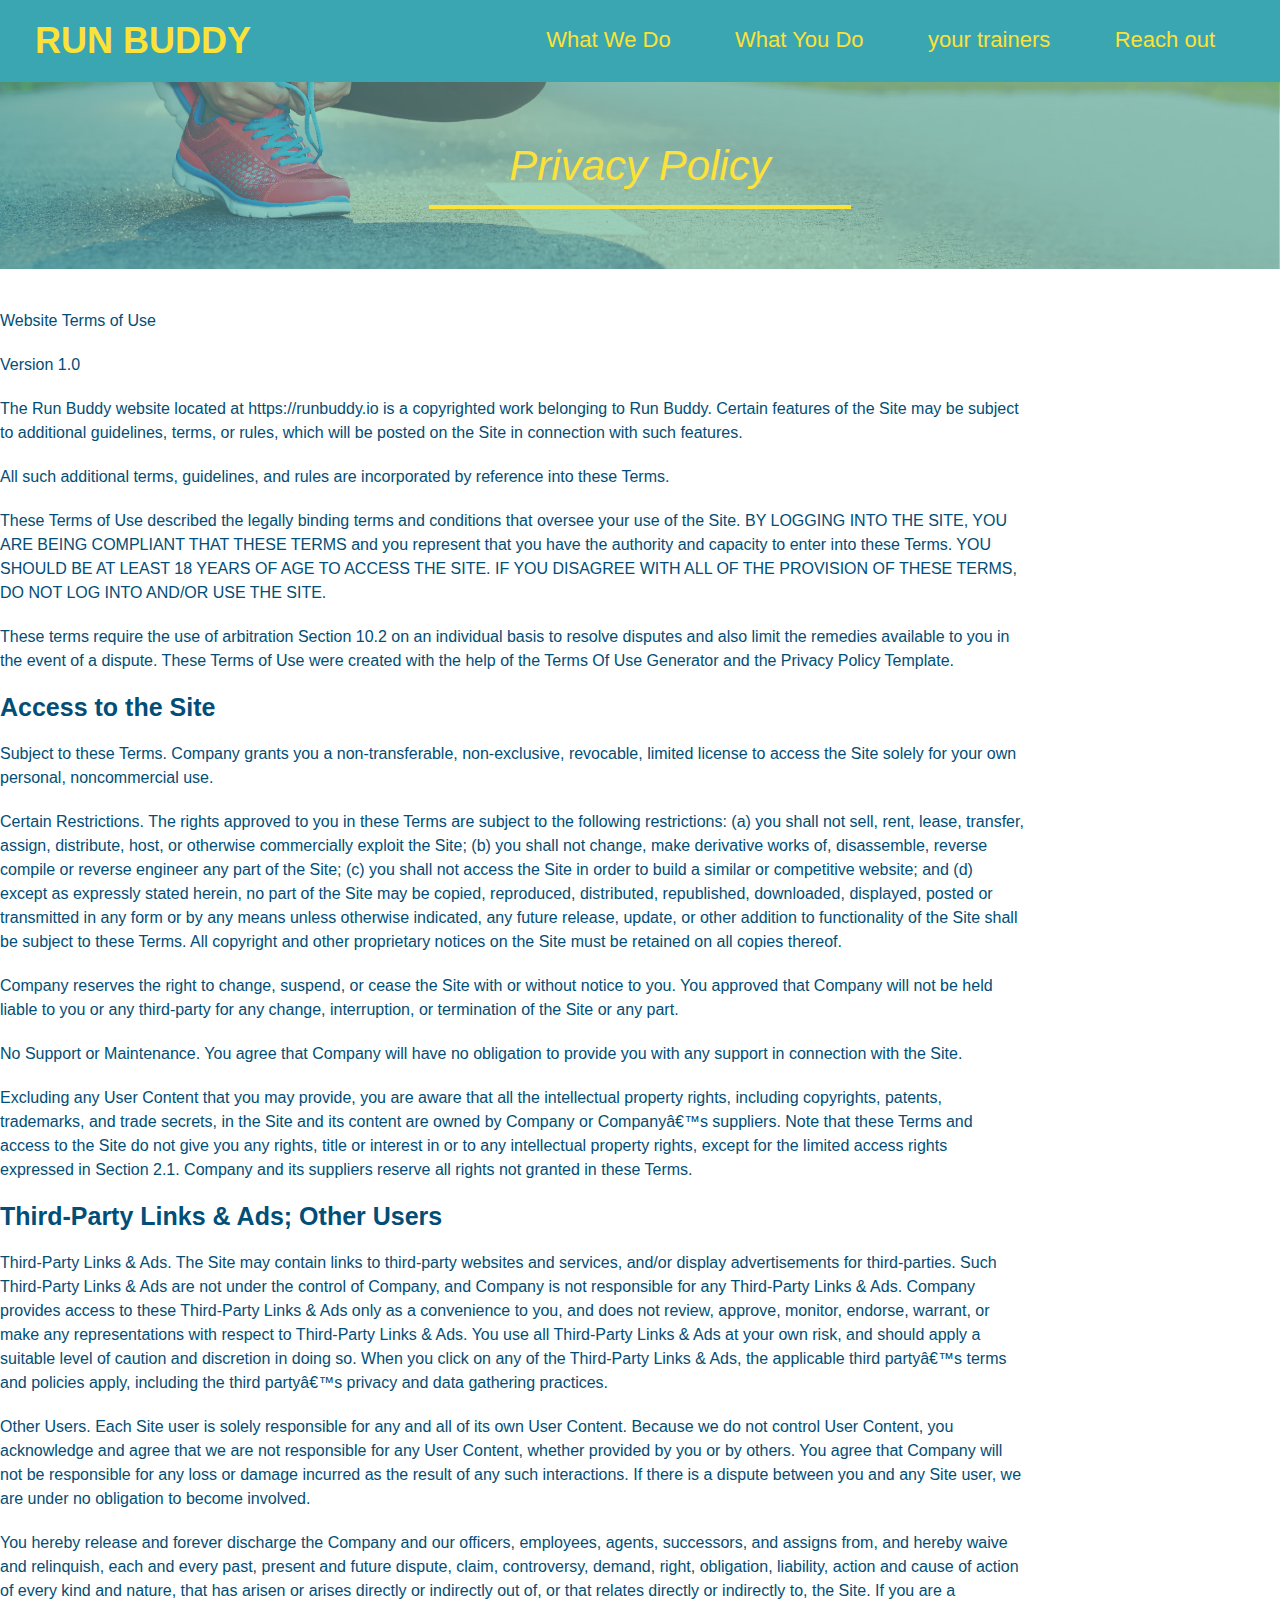
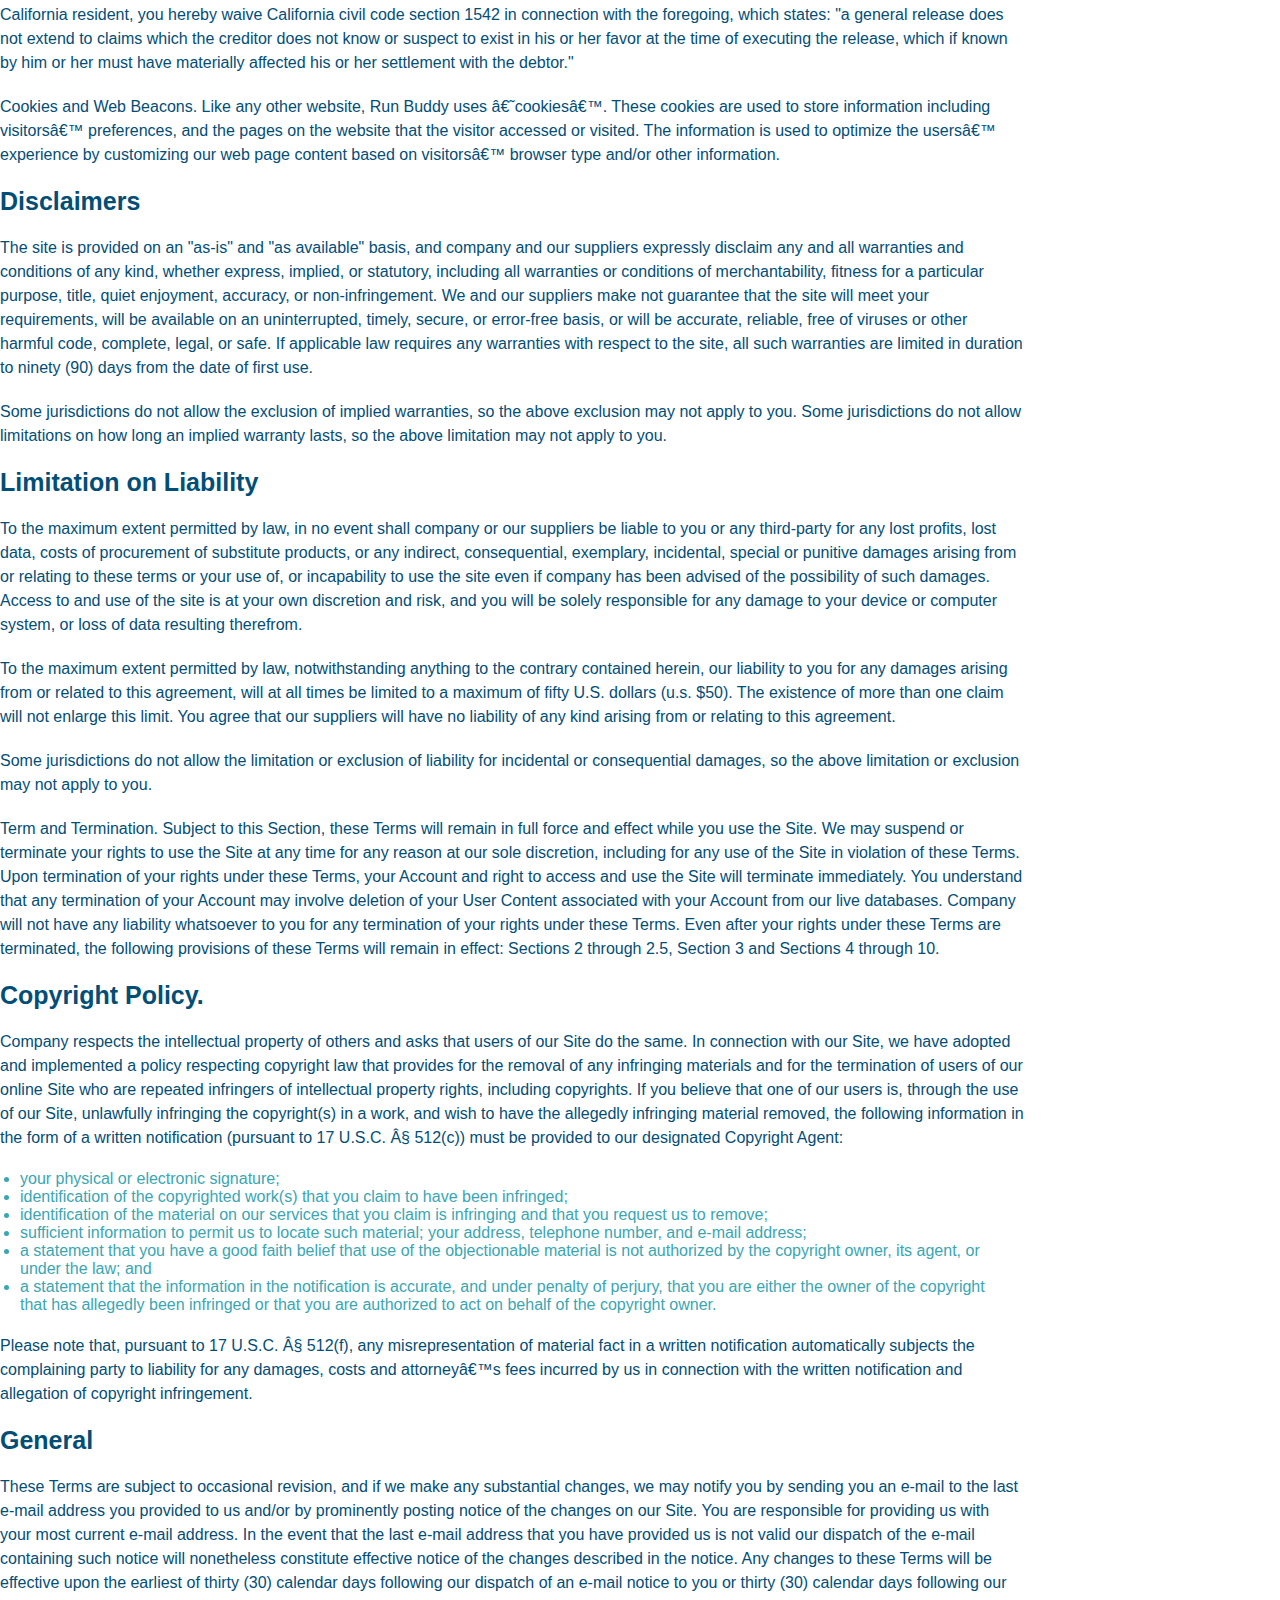
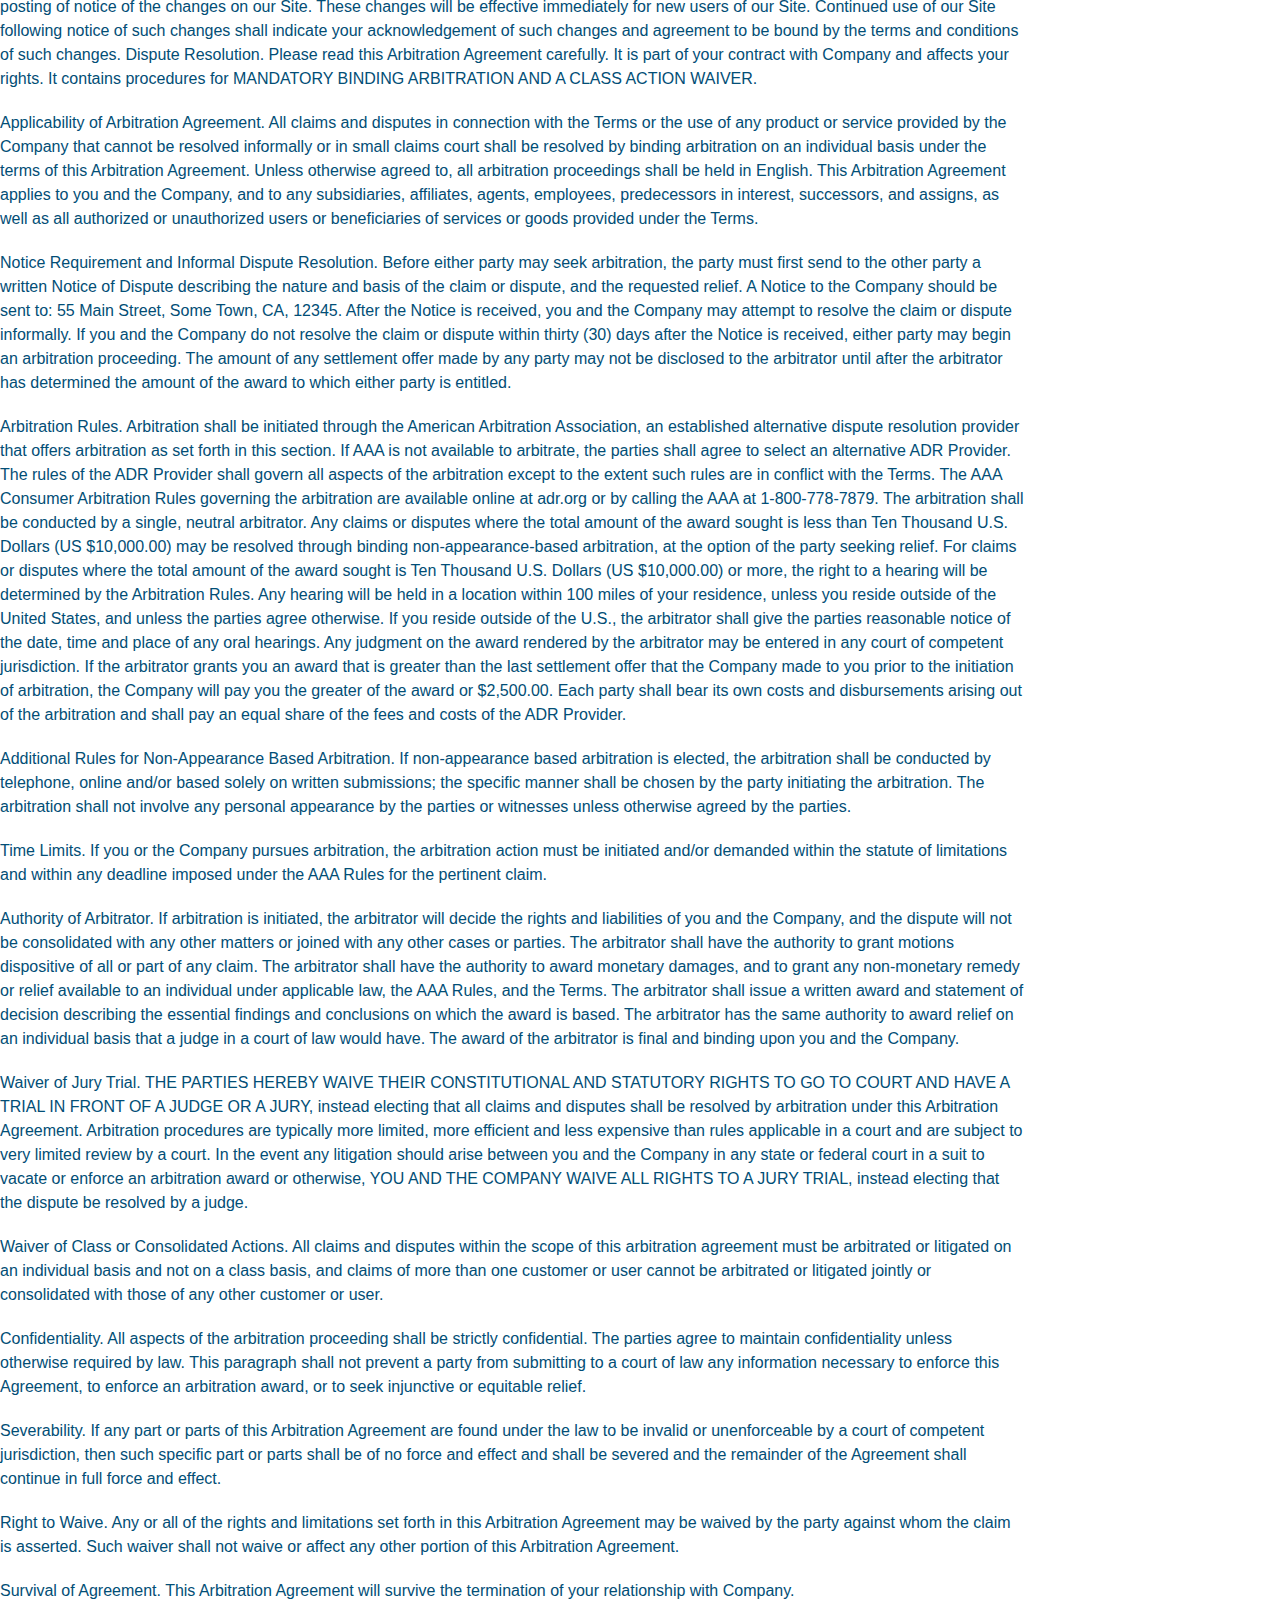
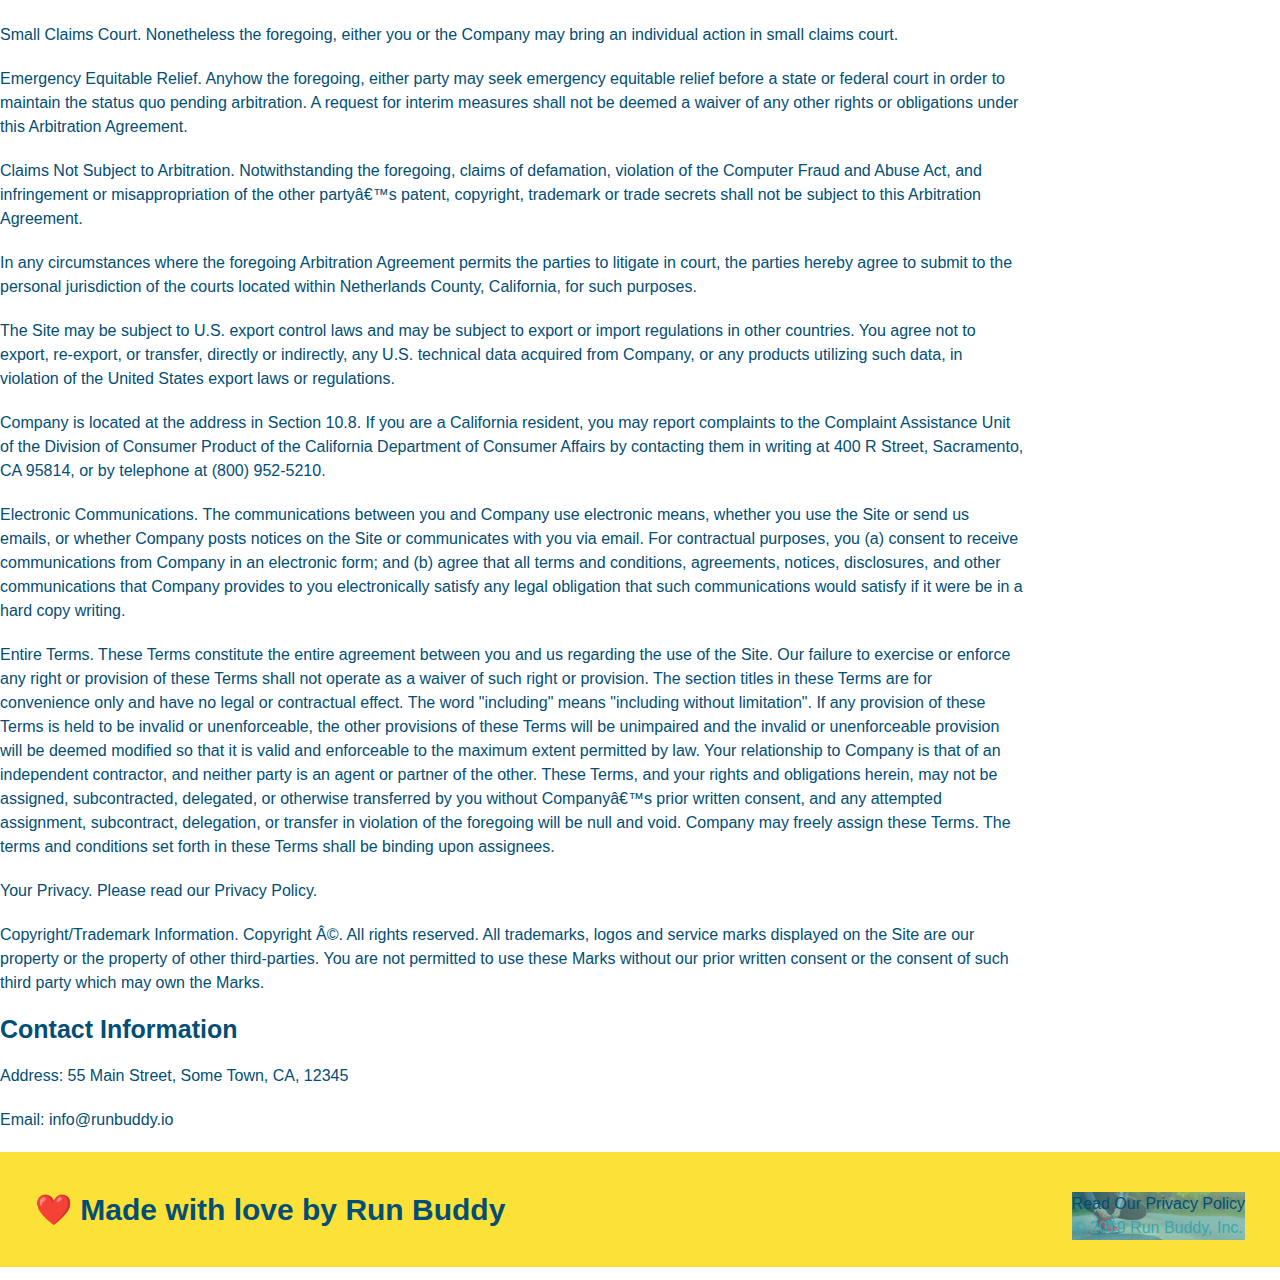
==== privacy-policy.html @ 9c9a9443 "privacy policy" ====
<!DOCTYPE html>
<html lang="en">
<head>
    <meta charset="UTF-8">
    <meta http-equiv="X-UA-Compatible" content="IE=edge">
    <meta name="viewport" content="width=device-width, initial-scale=1.0">
    <title>Privacy Policy - Run Buddy</title>
    <link rel="stylesheet" href="./assets/css/style.css" />

    <link rel="stylesheet" href="./assets/css/secondary-stylesheet.css" />
    <header>
        
        <h1 a href="/">RUN BUDDY</a></h1>
           
        <nav>
            <!-- unordred list element -->
            <ul>
                <!--List item element-->
                <li>
                <!-- anchor element-->
                <a href="./index.html#what-we-do">What We Do</a>
                 </li>
                 <li>
                     <a href="./index.html#what-you-do">What You Do</a>
                 </li>
                 <li>
                     <a href="./index.html#your-trainers">your trainers</a>
                 </li>
                 <li>
                     <a href="../index.html#Reach-out">Reach out</a>
                 </li>
    
            </ul>
        </nav>
    </header>
    
</head>
<body>
    <section class="hero">
    
        <h2 class="page-title">
            Privacy Policy
        </h2>
    
    
    </section>
    
    <article class="secondary-content"><p>
        Website Terms of Use
      </p>
  
      <p>
        Version 1.0
      </p>
  
      <p>
        The Run Buddy website located at https://runbuddy.io is a copyrighted work belonging to Run Buddy. Certain
        features of the Site may be subject to additional guidelines, terms, or rules, which will be posted on the Site
        in connection with such features.
      </p>
  
      <p>
        All such additional terms, guidelines, and rules are incorporated by reference into these Terms.
      </p>
  
      <p>
        These Terms of Use described the legally binding terms and conditions that oversee your use of the Site. BY
        LOGGING INTO THE SITE, YOU ARE BEING COMPLIANT THAT THESE TERMS and you represent that you have the authority
        and capacity to enter into these Terms. YOU SHOULD BE AT LEAST 18 YEARS OF AGE TO ACCESS THE SITE. IF YOU
        DISAGREE WITH ALL OF THE PROVISION OF THESE TERMS, DO NOT LOG INTO AND/OR USE THE SITE.
      </p>
  
      <p>
        These terms require the use of arbitration Section 10.2 on an individual basis to resolve disputes and also
        limit the remedies available to you in the event of a dispute. These Terms of Use were created with the help of
        the Terms Of Use Generator and the Privacy Policy Template.
      </p>
  
      <h3>
        Access to the Site
      </h3>
  
      <p>
        Subject to these Terms. Company grants you a non-transferable, non-exclusive, revocable, limited license to
        access the Site solely for your own personal, noncommercial use.
      </p>
  
      <p>
        Certain Restrictions. The rights approved to you in these Terms are subject to the following restrictions: (a)
        you shall not sell, rent, lease, transfer, assign, distribute, host, or otherwise commercially exploit the Site;
        (b) you shall not change, make derivative works of, disassemble, reverse compile or reverse engineer any part of
        the Site; (c) you shall not access the Site in order to build a similar or competitive website; and (d) except
        as expressly stated herein, no part of the Site may be copied, reproduced, distributed, republished, downloaded,
        displayed, posted or transmitted in any form or by any means unless otherwise indicated, any future release,
        update, or other addition to functionality of the Site shall be subject to these Terms. All copyright and other
        proprietary notices on the Site must be retained on all copies thereof.
      </p>
  
      <p>
        Company reserves the right to change, suspend, or cease the Site with or without notice to you. You approved
        that Company will not be held liable to you or any third-party for any change, interruption, or termination of
        the Site or any part.
      </p>
  
      <p>
        No Support or Maintenance. You agree that Company will have no obligation to provide you with any support in
        connection with the Site.
      </p>
  
      <p>
        Excluding any User Content that you may provide, you are aware that all the intellectual property rights,
        including copyrights, patents, trademarks, and trade secrets, in the Site and its content are owned by Company
        or Companyâ€™s suppliers. Note that these Terms and access to the Site do not give you any rights, title or
        interest in or to any intellectual property rights, except for the limited access rights expressed in Section
        2.1. Company and its suppliers reserve all rights not granted in these Terms.
      </p>
  
      <h3>
        Third-Party Links & Ads; Other Users
      </h3>
  
      <p>
        Third-Party Links & Ads. The Site may contain links to third-party websites and services, and/or display
        advertisements for third-parties. Such Third-Party Links & Ads are not under the control of Company, and Company
        is not responsible for any Third-Party Links & Ads. Company provides access to these Third-Party Links & Ads
        only as a convenience to you, and does not review, approve, monitor, endorse, warrant, or make any
        representations with respect to Third-Party Links & Ads. You use all Third-Party Links & Ads at your own risk,
        and should apply a suitable level of caution and discretion in doing so. When you click on any of the
        Third-Party Links & Ads, the applicable third partyâ€™s terms and policies apply, including the third partyâ€™s
        privacy and data gathering practices.
      </p>
  
      <p>
        Other Users. Each Site user is solely responsible for any and all of its own User Content. Because we do not
        control User Content, you acknowledge and agree that we are not responsible for any User Content, whether
        provided by you or by others. You agree that Company will not be responsible for any loss or damage incurred as
        the result of any such interactions. If there is a dispute between you and any Site user, we are under no
        obligation to become involved.
      </p>
  
      <p>
        You hereby release and forever discharge the Company and our officers, employees, agents, successors, and
        assigns from, and hereby waive and relinquish, each and every past, present and future dispute, claim,
        controversy, demand, right, obligation, liability, action and cause of action of every kind and nature, that has
        arisen or arises directly or indirectly out of, or that relates directly or indirectly to, the Site. If you are
        a California resident, you hereby waive California civil code section 1542 in connection with the foregoing,
        which states: "a general release does not extend to claims which the creditor does not know or suspect to exist
        in his or her favor at the time of executing the release, which if known by him or her must have materially
        affected his or her settlement with the debtor."
      </p>
  
      <p>
        Cookies and Web Beacons. Like any other website, Run Buddy uses â€˜cookiesâ€™. These cookies are used to store
        information including visitorsâ€™ preferences, and the pages on the website that the visitor accessed or visited.
        The information is used to optimize the usersâ€™ experience by customizing our web page content based on
        visitorsâ€™
        browser type and/or other information.
      </p>
  
      <h3>
        Disclaimers
      </h3>
  
      <p>
        The site is provided on an "as-is" and "as available" basis, and company and our suppliers expressly disclaim
        any and all warranties and conditions of any kind, whether express, implied, or statutory, including all
        warranties or conditions of merchantability, fitness for a particular purpose, title, quiet enjoyment, accuracy,
        or non-infringement. We and our suppliers make not guarantee that the site will meet your requirements, will be
        available on an uninterrupted, timely, secure, or error-free basis, or will be accurate, reliable, free of
        viruses or other harmful code, complete, legal, or safe. If applicable law requires any warranties with respect
        to the site, all such warranties are limited in duration to ninety (90) days from the date of first use.
      </p>
  
      <p>
        Some jurisdictions do not allow the exclusion of implied warranties, so the above exclusion may not apply to
        you. Some jurisdictions do not allow limitations on how long an implied warranty lasts, so the above limitation
        may not apply to you.
      </p>
  
      <h3>
        Limitation on Liability
      </h3>
  
      <p>
        To the maximum extent permitted by law, in no event shall company or our suppliers be liable to you or any
        third-party for any lost profits, lost data, costs of procurement of substitute products, or any indirect,
        consequential, exemplary, incidental, special or punitive damages arising from or relating to these terms or
        your use of, or incapability to use the site even if company has been advised of the possibility of such
        damages. Access to and use of the site is at your own discretion and risk, and you will be solely responsible
        for any damage to your device or computer system, or loss of data resulting therefrom.
      </p>
  
      <p>
        To the maximum extent permitted by law, notwithstanding anything to the contrary contained herein, our liability
        to you for any damages arising from or related to this agreement, will at all times be limited to a maximum of
        fifty U.S. dollars (u.s. $50). The existence of more than one claim will not enlarge this limit. You agree that
        our suppliers will have no liability of any kind arising from or relating to this agreement.
      </p>
  
      <p>
        Some jurisdictions do not allow the limitation or exclusion of liability for incidental or consequential
        damages, so the above limitation or exclusion may not apply to you.
      </p>
  
      <p>
        Term and Termination. Subject to this Section, these Terms will remain in full force and effect while you use
        the Site. We may suspend or terminate your rights to use the Site at any time for any reason at our sole
        discretion, including for any use of the Site in violation of these Terms. Upon termination of your rights under
        these Terms, your Account and right to access and use the Site will terminate immediately. You understand that
        any termination of your Account may involve deletion of your User Content associated with your Account from our
        live databases. Company will not have any liability whatsoever to you for any termination of your rights under
        these Terms. Even after your rights under these Terms are terminated, the following provisions of these Terms
        will remain in effect: Sections 2 through 2.5, Section 3 and Sections 4 through 10.
      </p>
  
      <h3>
        Copyright Policy.
      </h3>
  
      <p>
        Company respects the intellectual property of others and asks that users of our Site do the same. In connection
        with our Site, we have adopted and implemented a policy respecting copyright law that provides for the removal
        of any infringing materials and for the termination of users of our online Site who are repeated infringers of
        intellectual property rights, including copyrights. If you believe that one of our users is, through the use of
        our Site, unlawfully infringing the copyright(s) in a work, and wish to have the allegedly infringing material
        removed, the following information in the form of a written notification (pursuant to 17 U.S.C. Â§ 512(c)) must
        be provided to our designated Copyright Agent:
      </p>
  
      <ul>
        <li>
          your physical or electronic signature;
        </li>
        <li>
          identification of the copyrighted work(s) that you claim to have been infringed;
        </li>
        <li>
          identification of the material on our services that you claim is infringing and that you request us to remove;
        </li>
        <li>
          sufficient information to permit us to locate such material; your address, telephone number, and e-mail
          address;
        </li>
        <li>
          a statement that you have a good faith belief that use of the objectionable material is not authorized by the
          copyright owner, its agent, or under the law; and
        </li>
        <li>
          a statement that the information in the notification is accurate, and under penalty of perjury, that you are
          either the owner of the copyright that has allegedly been infringed or that you are authorized to act on
          behalf of the copyright owner.
        </li>
      </ul>
  
      <p>
        Please note that, pursuant to 17 U.S.C. Â§ 512(f), any misrepresentation of material fact in a written
        notification automatically subjects the complaining party to liability for any damages, costs and attorneyâ€™s
        fees incurred by us in connection with the written notification and allegation of copyright infringement.
      </p>
  
      <h3>
        General
      </h3>
  
      <p>
        These Terms are subject to occasional revision, and if we make any substantial changes, we may notify you by
        sending you an e-mail to the last e-mail address you provided to us and/or by prominently posting notice of the
        changes on our Site. You are responsible for providing us with your most current e-mail address. In the event
        that the last e-mail address that you have provided us is not valid our dispatch of the e-mail containing such
        notice will nonetheless constitute effective notice of the changes described in the notice. Any changes to these
        Terms will be effective upon the earliest of thirty (30) calendar days following our dispatch of an e-mail
        notice to you or thirty (30) calendar days following our posting of notice of the changes on our Site. These
        changes will be effective immediately for new users of our Site. Continued use of our Site following notice of
        such changes shall indicate your acknowledgement of such changes and agreement to be bound by the terms and
        conditions of such changes. Dispute Resolution. Please read this Arbitration Agreement carefully. It is part of
        your contract with Company and affects your rights. It contains procedures for MANDATORY BINDING ARBITRATION AND
        A CLASS ACTION WAIVER.
      </p>
  
      <p>
        Applicability of Arbitration Agreement. All claims and disputes in connection with the Terms or the use of any
        product or service provided by the Company that cannot be resolved informally or in small claims court shall be
        resolved by binding arbitration on an individual basis under the terms of this Arbitration Agreement. Unless
        otherwise agreed to, all arbitration proceedings shall be held in English. This Arbitration Agreement applies to
        you and the Company, and to any subsidiaries, affiliates, agents, employees, predecessors in interest,
        successors, and assigns, as well as all authorized or unauthorized users or beneficiaries of services or goods
        provided under the Terms.
      </p>
  
      <p>
        Notice Requirement and Informal Dispute Resolution. Before either party may seek arbitration, the party must
        first send to the other party a written Notice of Dispute describing the nature and basis of the claim or
        dispute, and the requested relief. A Notice to the Company should be sent to: 55 Main Street, Some Town, CA,
        12345. After the Notice is received, you and the Company may attempt to resolve the claim or dispute informally.
        If you and the Company do not resolve the claim or dispute within thirty (30) days after the Notice is received,
        either party may begin an arbitration proceeding. The amount of any settlement offer made by any party may not
        be disclosed to the arbitrator until after the arbitrator has determined the amount of the award to which either
        party is entitled.
      </p>
  
      <p>
        Arbitration Rules. Arbitration shall be initiated through the American Arbitration Association, an established
        alternative dispute resolution provider that offers arbitration as set forth in this section. If AAA is not
        available to arbitrate, the parties shall agree to select an alternative ADR Provider. The rules of the ADR
        Provider shall govern all aspects of the arbitration except to the extent such rules are in conflict with the
        Terms. The AAA Consumer Arbitration Rules governing the arbitration are available online at adr.org or by
        calling the AAA at 1-800-778-7879. The arbitration shall be conducted by a single, neutral arbitrator. Any
        claims or disputes where the total amount of the award sought is less than Ten Thousand U.S. Dollars (US
        $10,000.00) may be resolved through binding non-appearance-based arbitration, at the option of the party seeking
        relief. For claims or disputes where the total amount of the award sought is Ten Thousand U.S. Dollars (US
        $10,000.00) or more, the right to a hearing will be determined by the Arbitration Rules. Any hearing will be
        held in a location within 100 miles of your residence, unless you reside outside of the United States, and
        unless the parties agree otherwise. If you reside outside of the U.S., the arbitrator shall give the parties
        reasonable notice of the date, time and place of any oral hearings. Any judgment on the award rendered by the
        arbitrator may be entered in any court of competent jurisdiction. If the arbitrator grants you an award that is
        greater than the last settlement offer that the Company made to you prior to the initiation of arbitration, the
        Company will pay you the greater of the award or $2,500.00. Each party shall bear its own costs and
        disbursements arising out of the arbitration and shall pay an equal share of the fees and costs of the ADR
        Provider.
      </p>
  
      <p>
        Additional Rules for Non-Appearance Based Arbitration. If non-appearance based arbitration is elected, the
        arbitration shall be conducted by telephone, online and/or based solely on written submissions; the specific
        manner shall be chosen by the party initiating the arbitration. The arbitration shall not involve any personal
        appearance by the parties or witnesses unless otherwise agreed by the parties.
      </p>
  
      <p>
        Time Limits. If you or the Company pursues arbitration, the arbitration action must be initiated and/or demanded
        within the statute of limitations and within any deadline imposed under the AAA Rules for the pertinent claim.
      </p>
  
      <p>
        Authority of Arbitrator. If arbitration is initiated, the arbitrator will decide the rights and liabilities of
        you and the Company, and the dispute will not be consolidated with any other matters or joined with any other
        cases or parties. The arbitrator shall have the authority to grant motions dispositive of all or part of any
        claim. The arbitrator shall have the authority to award monetary damages, and to grant any non-monetary remedy
        or relief available to an individual under applicable law, the AAA Rules, and the Terms. The arbitrator shall
        issue a written award and statement of decision describing the essential findings and conclusions on which the
        award is based. The arbitrator has the same authority to award relief on an individual basis that a judge in a
        court of law would have. The award of the arbitrator is final and binding upon you and the Company.
      </p>
  
      <p>
        Waiver of Jury Trial. THE PARTIES HEREBY WAIVE THEIR CONSTITUTIONAL AND STATUTORY RIGHTS TO GO TO COURT AND HAVE
        A TRIAL IN FRONT OF A JUDGE OR A JURY, instead electing that all claims and disputes shall be resolved by
        arbitration under this Arbitration Agreement. Arbitration procedures are typically more limited, more efficient
        and less expensive than rules applicable in a court and are subject to very limited review by a court. In the
        event any litigation should arise between you and the Company in any state or federal court in a suit to vacate
        or enforce an arbitration award or otherwise, YOU AND THE COMPANY WAIVE ALL RIGHTS TO A JURY TRIAL, instead
        electing that the dispute be resolved by a judge.
      </p>
  
      <p>
        Waiver of Class or Consolidated Actions. All claims and disputes within the scope of this arbitration agreement
        must be arbitrated or litigated on an individual basis and not on a class basis, and claims of more than one
        customer or user cannot be arbitrated or litigated jointly or consolidated with those of any other customer or
        user.
      </p>
  
      <p>
        Confidentiality. All aspects of the arbitration proceeding shall be strictly confidential. The parties agree to
        maintain confidentiality unless otherwise required by law. This paragraph shall not prevent a party from
        submitting to a court of law any information necessary to enforce this Agreement, to enforce an arbitration
        award, or to seek injunctive or equitable relief.
      </p>
  
      <p>
        Severability. If any part or parts of this Arbitration Agreement are found under the law to be invalid or
        unenforceable by a court of competent jurisdiction, then such specific part or parts shall be of no force and
        effect and shall be severed and the remainder of the Agreement shall continue in full force and effect.
      </p>
  
      <p>
        Right to Waive. Any or all of the rights and limitations set forth in this Arbitration Agreement may be waived
        by the party against whom the claim is asserted. Such waiver shall not waive or affect any other portion of this
        Arbitration Agreement.
      </p>
  
      <p>
        Survival of Agreement. This Arbitration Agreement will survive the termination of your relationship with
        Company.
      </p>
  
      <p>
        Small Claims Court. Nonetheless the foregoing, either you or the Company may bring an individual action in small
        claims court.
      </p>
  
      <p>
        Emergency Equitable Relief. Anyhow the foregoing, either party may seek emergency equitable relief before a
        state or federal court in order to maintain the status quo pending arbitration. A request for interim measures
        shall not be deemed a waiver of any other rights or obligations under this Arbitration Agreement.
      </p>
  
      <p>
        Claims Not Subject to Arbitration. Notwithstanding the foregoing, claims of defamation, violation of the
        Computer Fraud and Abuse Act, and infringement or misappropriation of the other partyâ€™s patent, copyright,
        trademark or trade secrets shall not be subject to this Arbitration Agreement.
      </p>
  
      <p>
        In any circumstances where the foregoing Arbitration Agreement permits the parties to litigate in court, the
        parties hereby agree to submit to the personal jurisdiction of the courts located within Netherlands County,
        California, for such purposes.
      </p>
  
      <p>
        The Site may be subject to U.S. export control laws and may be subject to export or import regulations in other
        countries. You agree not to export, re-export, or transfer, directly or indirectly, any U.S. technical data
        acquired from Company, or any products utilizing such data, in violation of the United States export laws or
        regulations.
      </p>
  
      <p>
        Company is located at the address in Section 10.8. If you are a California resident, you may report complaints
        to the Complaint Assistance Unit of the Division of Consumer Product of the California Department of Consumer
        Affairs by contacting them in writing at 400 R Street, Sacramento, CA 95814, or by telephone at (800) 952-5210.
      </p>
  
      <p>
        Electronic Communications. The communications between you and Company use electronic means, whether you use the
        Site or send us emails, or whether Company posts notices on the Site or communicates with you via email. For
        contractual purposes, you (a) consent to receive communications from Company in an electronic form; and (b)
        agree that all terms and conditions, agreements, notices, disclosures, and other communications that Company
        provides to you electronically satisfy any legal obligation that such communications would satisfy if it were be
        in a hard copy writing.
      </p>
  
      <p>
        Entire Terms. These Terms constitute the entire agreement between you and us regarding the use of the Site. Our
        failure to exercise or enforce any right or provision of these Terms shall not operate as a waiver of such right
        or provision. The section titles in these Terms are for convenience only and have no legal or contractual
        effect. The word "including" means "including without limitation". If any provision of these Terms is held to be
        invalid or unenforceable, the other provisions of these Terms will be unimpaired and the invalid or
        unenforceable provision will be deemed modified so that it is valid and enforceable to the maximum extent
        permitted by law. Your relationship to Company is that of an independent contractor, and neither party is an
        agent or partner of the other. These Terms, and your rights and obligations herein, may not be assigned,
        subcontracted, delegated, or otherwise transferred by you without Companyâ€™s prior written consent, and any
        attempted assignment, subcontract, delegation, or transfer in violation of the foregoing will be null and void.
        Company may freely assign these Terms. The terms and conditions set forth in these Terms shall be binding upon
        assignees.
      </p>
  
      <p>
        Your Privacy. Please read our Privacy Policy.
      </p>
  
      <p>
        Copyright/Trademark Information. Copyright Â©. All rights reserved. All trademarks, logos and service marks
        displayed on the Site are our property or the property of other third-parties. You are not permitted to use
        these Marks without our prior written consent or the consent of such third party which may own the Marks.
      </p>
  
      <h3>
        Contact Information
      </h3>
  
      <p>
        Address: 55 Main Street, Some Town, CA, 12345
      </p>
  
      <p>
        Email: info@runbuddy.io
      </p>
      </article>
    <!--footer-->
<footer>
    <h2> ❤️ Made with love by Run Buddy</h2>
    <div class="hero hero-secondary">
        <a>Read Our Privacy Policy</a><br />
        &copy; 2019 Run Buddy, Inc.
    </div>
</footer>

</body>
</html>
---- assets/css/style.css ----
* {
    margin: 0;
    padding: 0;
    box-sizing: border-box;
}
body {
    /* i'm s css comment*/
    color: #39a6b2;
    font-family: helvica, arial, sans-serif;
}
/* apply styles to the header */
header {
    padding: 20px 35px;
    background-color: #39a6b2;

}
    header h1 {
        font-weight: bold;
        font-size: 36px;
        color: #fce138;
        margin: 0;
    }

    header a {
        text-decoration: none;
        color: #fce138;
    }
    header nav {
        float: right;
        margin: 7px 0;
    }
    header nav ul li {
        display: inline;
    }
    header nav ul li a {
        margin: 0 30px;
        font-weight: lighter;
        font-size: 22px;
    }
    header h1 {
        font-weight: bold;
        font-size: 36px;
        color: #fce138;
        margin: 0;
        display: inline;
    }
    footer {
        background: #fce138;
        width: 100%;
        padding: 40px 35px;
    }
    footer h2 {
        display: inline;
        color: #024e76;
        font-size: 30px;
        margin: 0;
    }
    footer div {
        float: right;
        line-height: 1.5;
        text-align: right;
    }
    footer a {
        color: #024e76;

    }
    section {
        padding: 60px;
       
    }
  /* hero style start */
    .hero {
        background-image: url("../images/hero-bg.jpg");
        height: 600px;
        background-size: cover;
        background-position: center;
        position: relative;

    }
    .hero-form h3 {
        font-size: 24px;
        margin: 0;
    }
    .hero-form {
    background-color:#fce138;
        padding: 20px;
        width: 500px;
        color: #024e76;
        border: solid 3px #024e76;
        position: absolute;
        bottom: 120px;
        right: 140px;
    }
    .hero-form p {
        margin: 5px 0 15px 0;
    }
    .form-input {
        border: 1px solid #024e76;
        display: block;
        padding: 7px 15px;
        font-size: 16px;
        color: #024e76;
        width: 100%;
        margin-bottom: 15px;
    }
    .hero-form label {
        margin: 0 5px;
    }
    .hero-form button {   
    background-color: #024e76;
    color: #fce138;
    border: none;
    padding: 10px 20px;
    font-size: 16px;
    }
/* hero styles end */

.intro {
    text-align: center;
}
.intro p {
    line-height: 1.7;
    color: #39a6b2;
    width: 80%;
    font-size: 20px;
    margin: 0 auto;
}
.section-title {
    font-size: 55px;
    color: #024e76;
    margin-bottom: 35px;
    padding: 0 100px 20px 100px;
    display: inline-block;
    border-bottom: 3px solid;
}
.primary-border {
    border-color: #39a6b2;
}
.secondary-border {
    border-color: #39a6b2;
}
.steps {
    text-align: center;
    background: #fce138;
}
.steps div {
    margin-bottom: 80px;
}
.steps img {
    width: 15%;
    margin: 10px 0;
}
.steps h3 {
    color: #024e76;
    font-size: 46px;
    margin-top: 10px;
}
.steps p {
    color: #39a6b2;
    font-size: 23px;
}
.steps span {
    font-size: 38px;
}
.trainers {
    text-align: center;
}
.trainer {
    width: 900px;
    margin: 0 auto 30px auto;
    background: #024e76;
    color: #fce138;
    overflow: auto;
}
.trainer img {
    width: 35%;
    float: left;
}

.trainer-bio {
    padding: 35px;
    float: left;
    width: 65%;
}
.text-left {
    text-align: left;
}

.text-right {
    text-align: right;
}
.trainer-bio h3 {
    font-size: 32px;
    margin-bottom: 8px;
}
.trainer-bio h4 {
    font-weight: lighter;
    font-size: 26px;
    margin-bottom: 25px;
}
.trainer-bio p {
    font-size: 17px;
    line-height: 1.3;

}  

.section-title {
    font-size: 55px;
    display: inline-block;
    padding: 0 100px 20px 100px;
    border-bottom: 3px solid;
    margin-bottom: 35px;
    color: #024e76;
    
}
/*reach out styles start */

.contact {
    background-color: #024e76;
    text-align: center;
}
.contact h2 {
    color: #fce138;
}
.contact-info iframe {
    width: 400px;
    height: 400px;
}
.contact-info div {
    width: 410px;
    display: inline-block;
    vertical-align: top;
    text-align: left;
    margin: 30px 0 0 60px;
    color: white;
}
---- assets/css/secondary-stylesheet.css ----
.hero {
    background-position: bottom;
    height: auto;
    text-align: center;
    margin-bottom: 40px;
  }
  
  .page-title {
    color: #fce138;
    display: inline-block;
    border-bottom: 4px solid #fce138; 
    padding: 0px 80px 15px 80px;
    font-weight: normal;
    font-size: 42px;
    font-style: italic;
  
  }
  
  .secondary-content {
    width: 80%;
    margin: 0;
    color: #024e76;
  
  }
  
  .secondary-content h3 {
    font-size: 25px;
    margin: 20px 0px;
  }
  
  .secondary-content p {
    font-size: 16px;
    line-height: 1.5;
    margin: 20px 0px;
  
  }
  
  .secondary-content ul {
    margin: 15px 20px;
  }
  
  .secondary-content li {
    color: #39a6b2;
  }
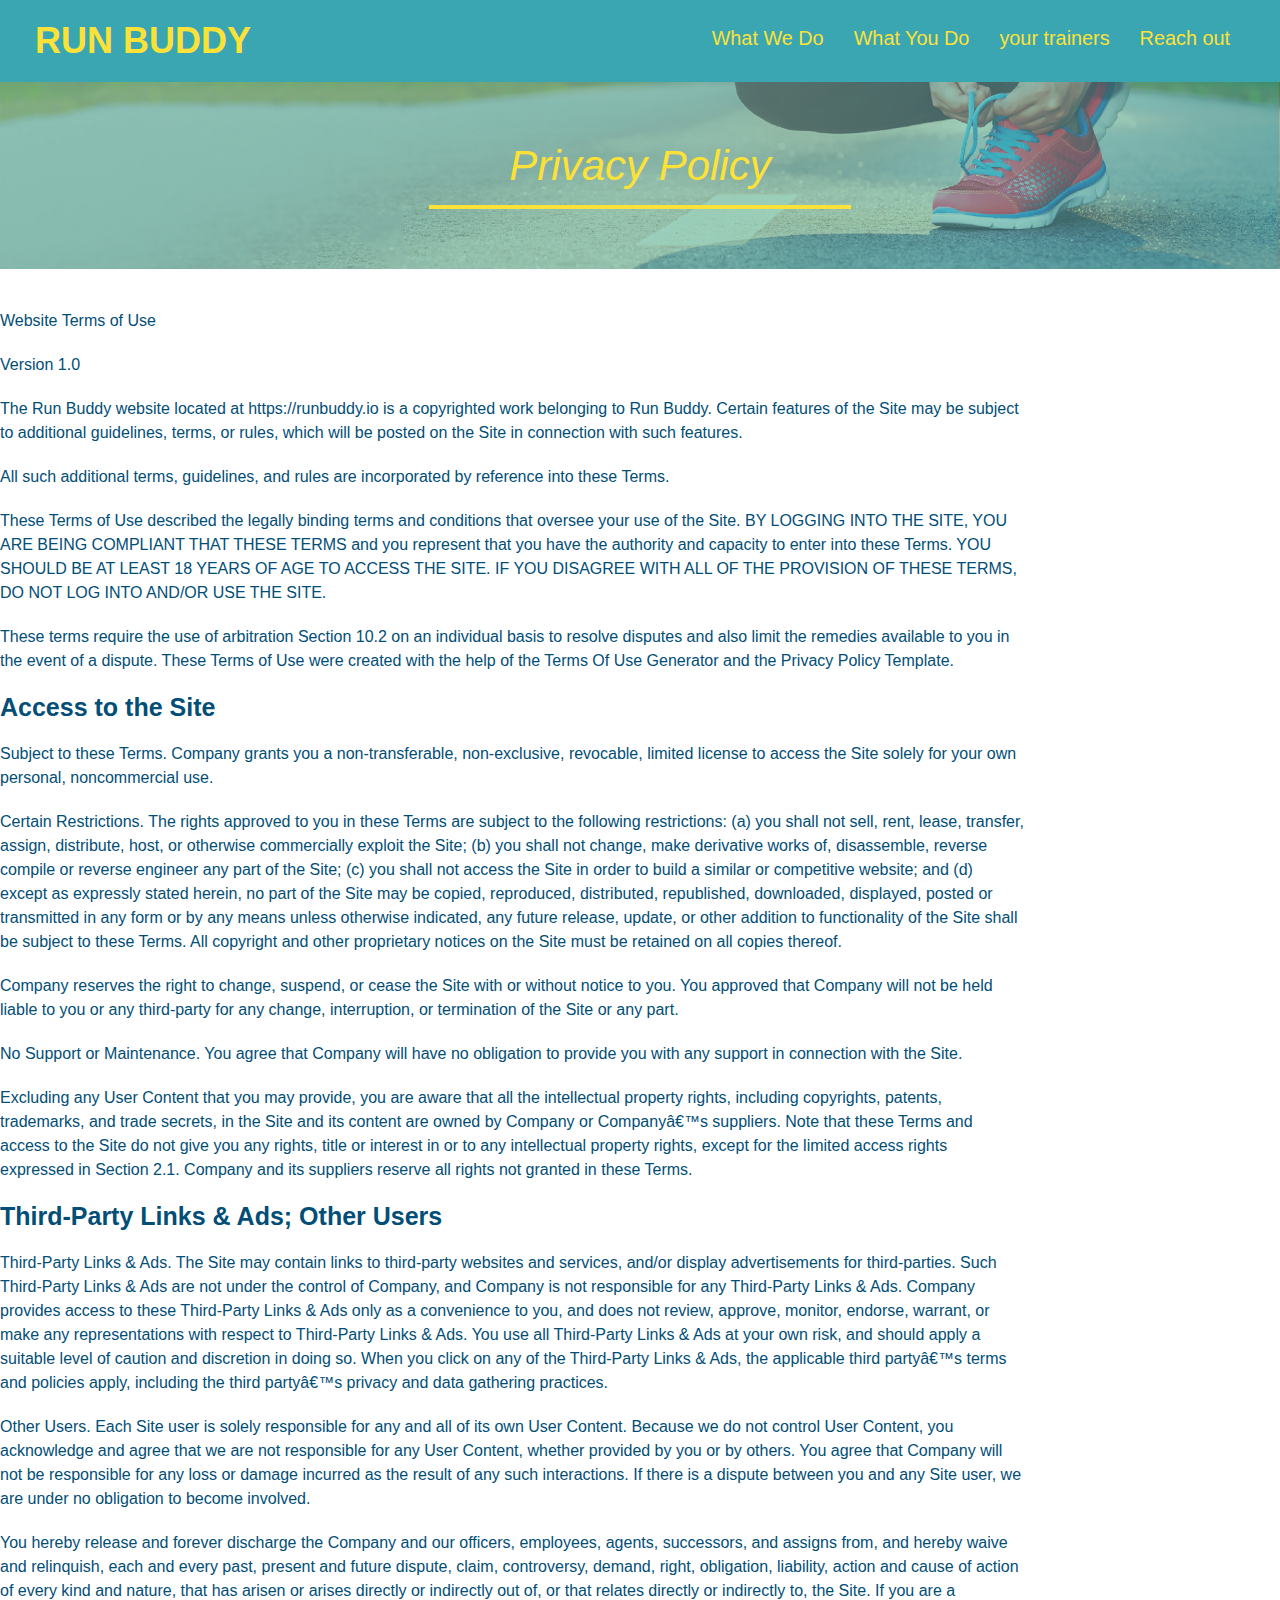
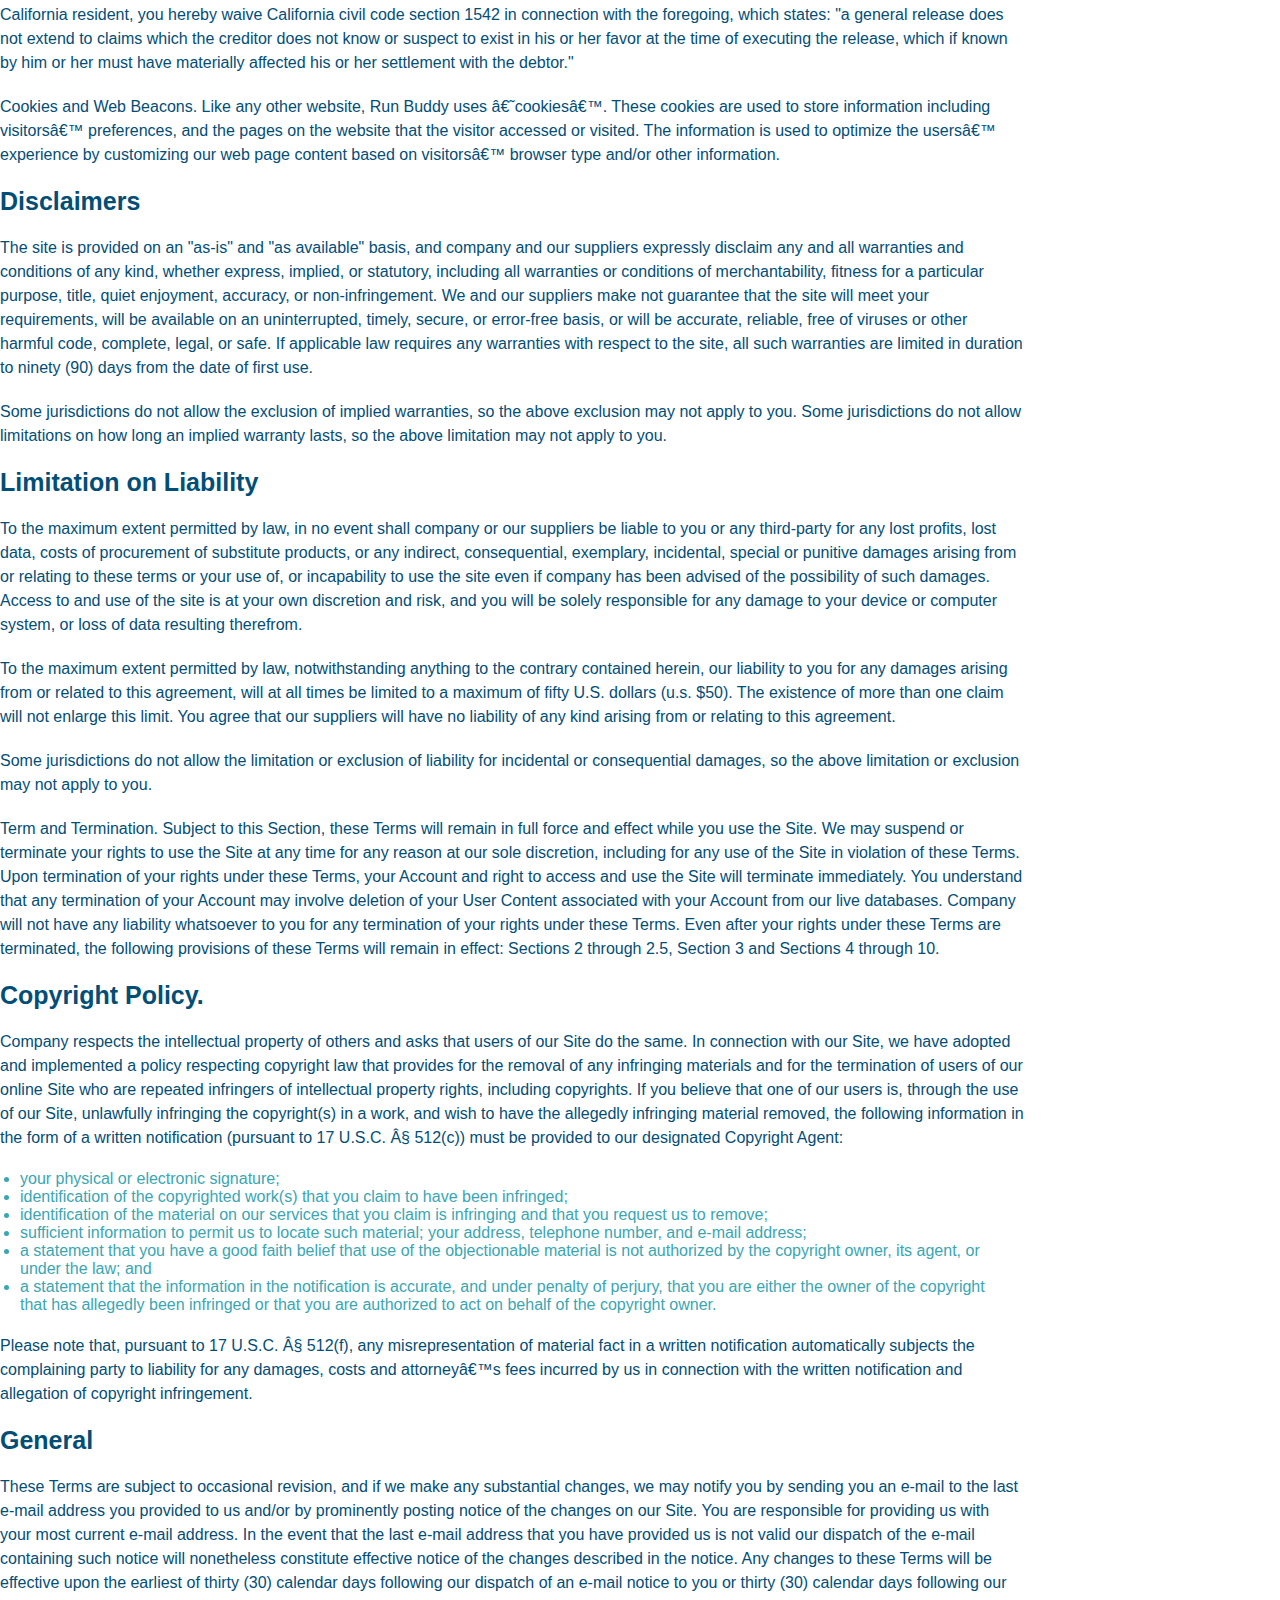
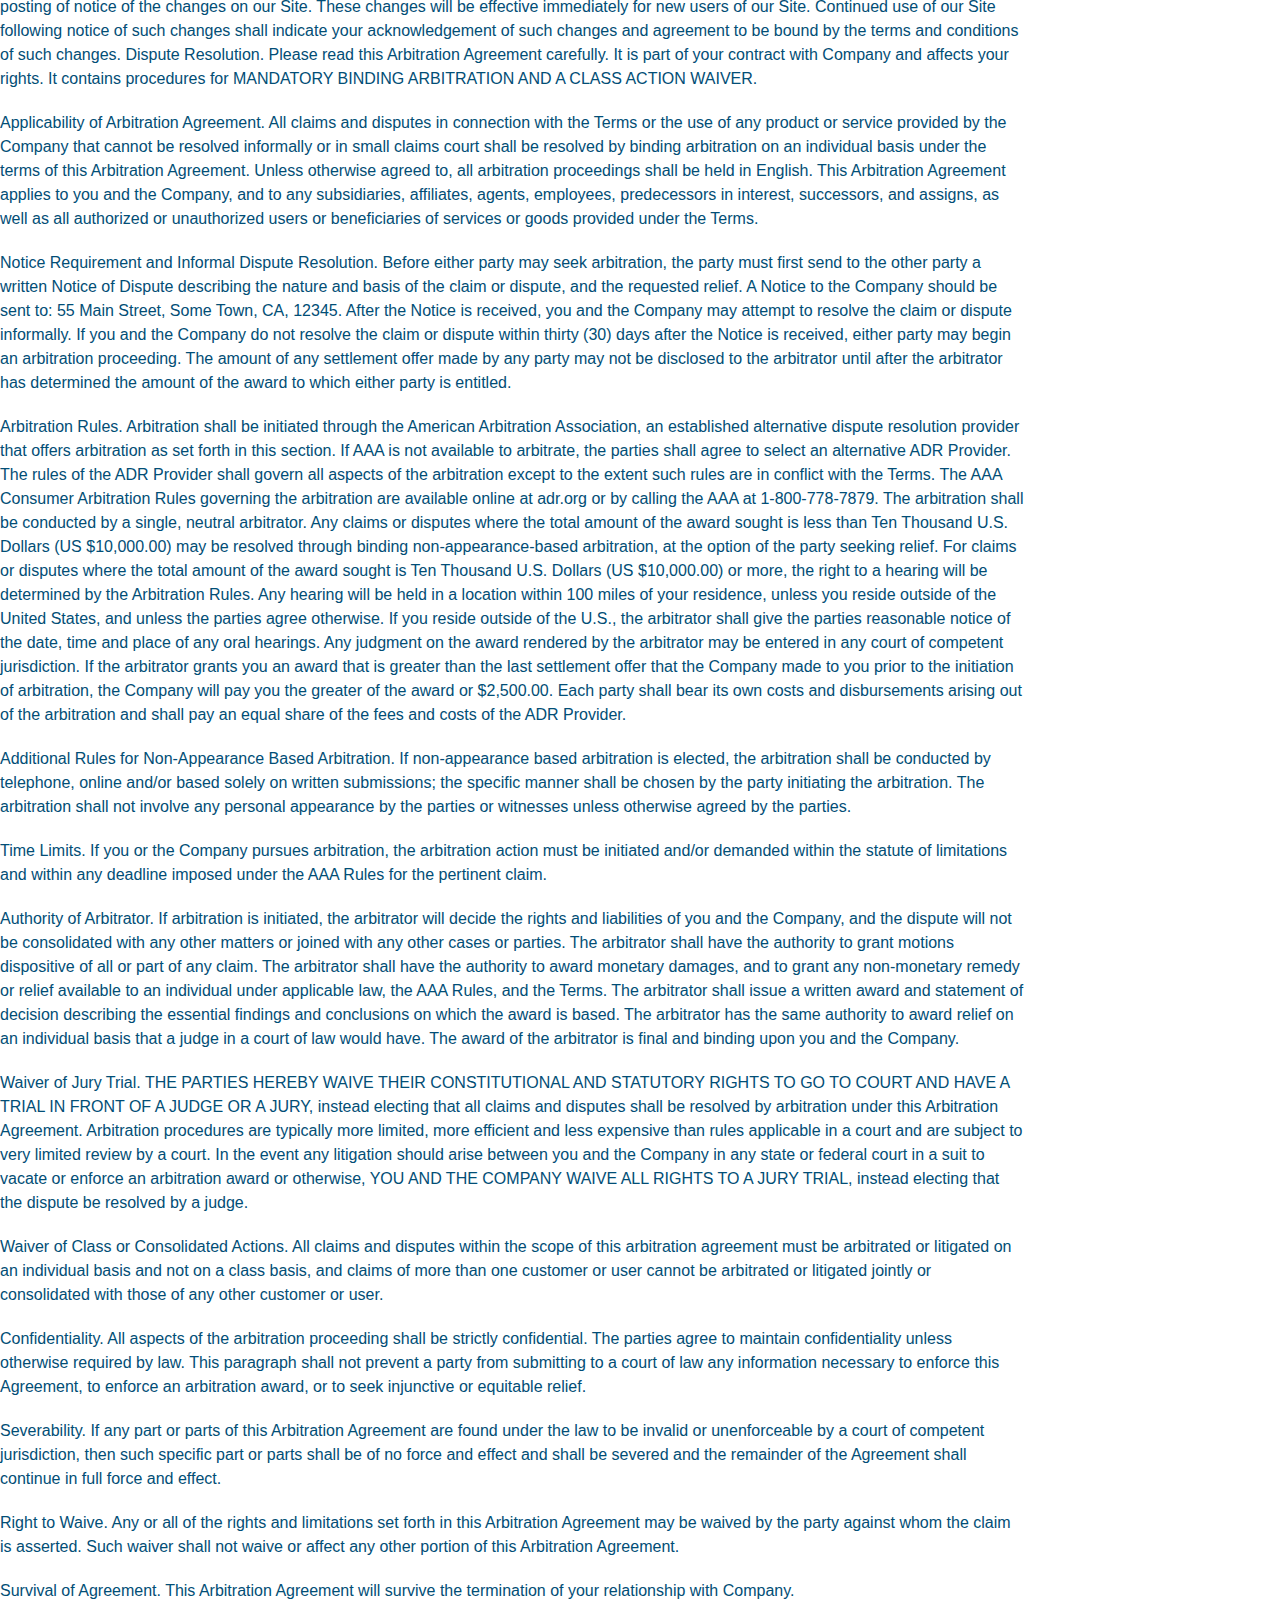
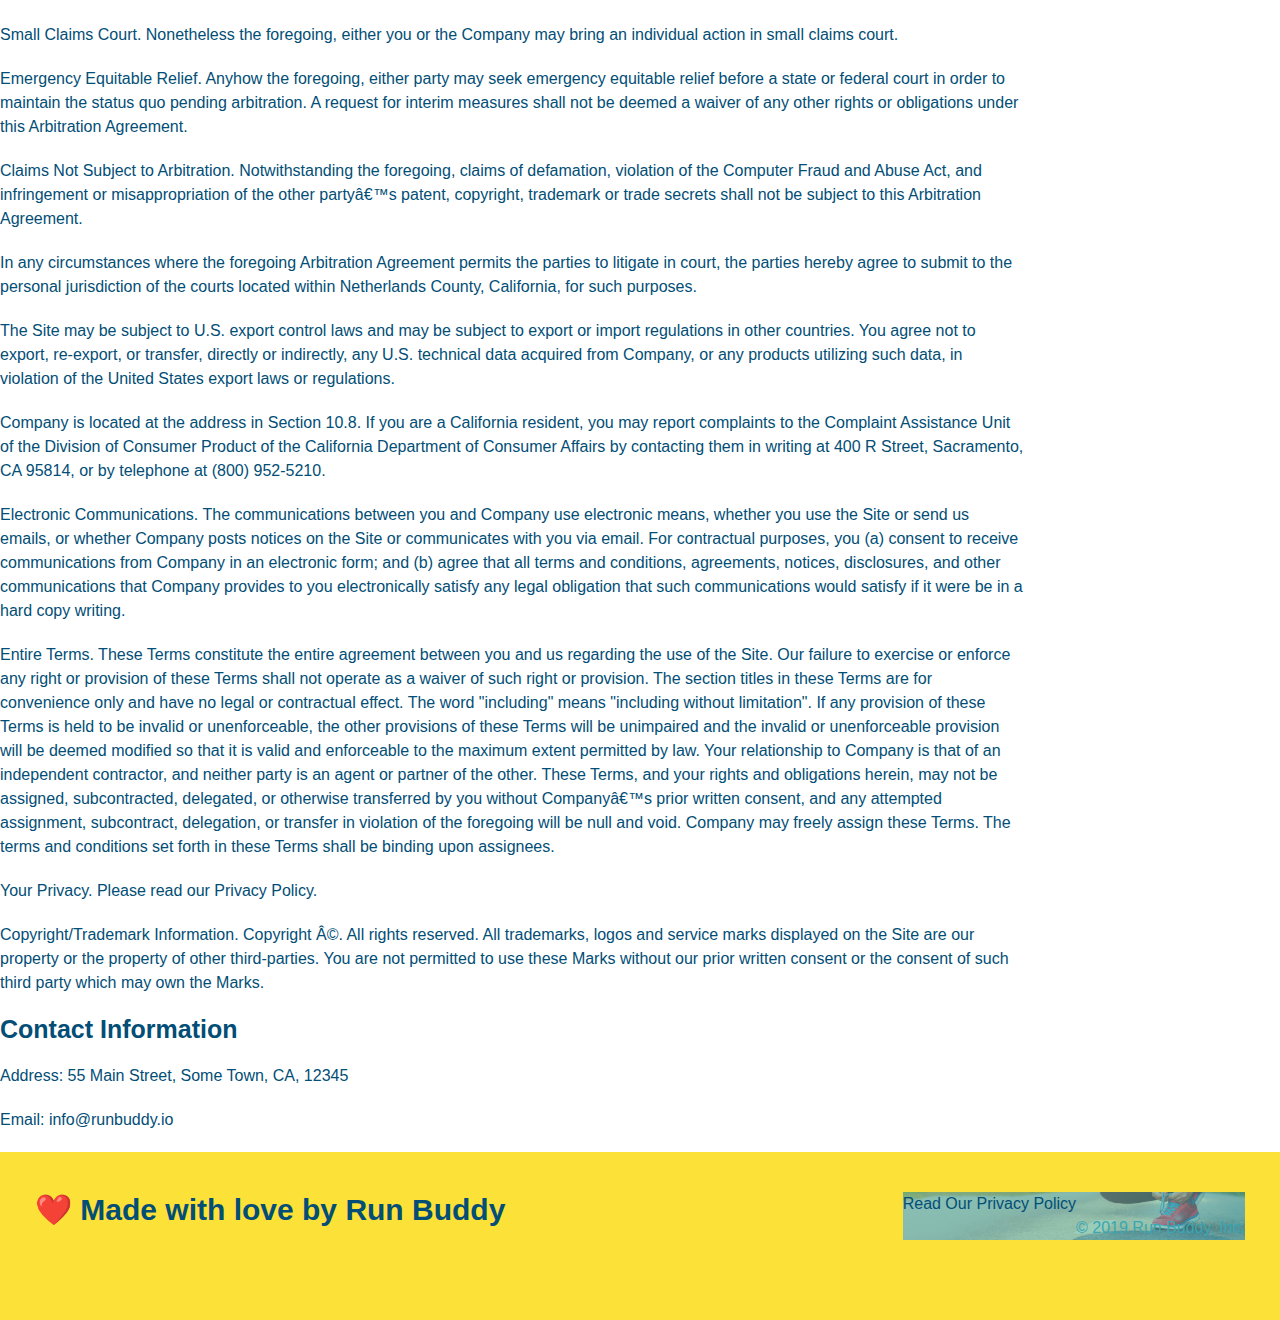
==== commit 42932c20: "added media queries to make the website responsive" ====
--- a/privacy-policy.html
+++ b/privacy-policy.html
@@ -6,7 +6,7 @@
     <meta name="viewport" content="width=device-width, initial-scale=1.0">
     <title>Privacy Policy - Run Buddy</title>
     <link rel="stylesheet" href="./assets/css/style.css" />
-
+    <meta name="viewport" content="width=device-width, initial-scale=1.0" />
     <link rel="stylesheet" href="./assets/css/secondary-stylesheet.css" />
     <header>
         
--- a/assets/css/style.css
+++ b/assets/css/style.css
@@ -1,236 +1,437 @@
 * {
-    margin: 0;
-    padding: 0;
-    box-sizing: border-box;
+  margin: 0;
+  padding: 0;
+  box-sizing: border-box;
 }
 body {
-    /* i'm s css comment*/
-    color: #39a6b2;
-    font-family: helvica, arial, sans-serif;
+  /* i'm s css comment*/
+  color: #39a6b2;
+  font-family: helvica, arial, sans-serif;
 }
 /* apply styles to the header */
 header {
-    padding: 20px 35px;
-    background-color: #39a6b2;
-
-}
-    header h1 {
-        font-weight: bold;
-        font-size: 36px;
-        color: #fce138;
-        margin: 0;
-    }
-
-    header a {
-        text-decoration: none;
-        color: #fce138;
-    }
-    header nav {
-        float: right;
-        margin: 7px 0;
-    }
-    header nav ul li {
-        display: inline;
-    }
-    header nav ul li a {
-        margin: 0 30px;
-        font-weight: lighter;
-        font-size: 22px;
-    }
-    header h1 {
-        font-weight: bold;
-        font-size: 36px;
-        color: #fce138;
-        margin: 0;
-        display: inline;
-    }
-    footer {
-        background: #fce138;
-        width: 100%;
-        padding: 40px 35px;
-    }
-    footer h2 {
-        display: inline;
-        color: #024e76;
-        font-size: 30px;
-        margin: 0;
-    }
-    footer div {
-        float: right;
-        line-height: 1.5;
-        text-align: right;
-    }
-    footer a {
-        color: #024e76;
-
-    }
-    section {
-        padding: 60px;
-       
-    }
-  /* hero style start */
-    .hero {
-        background-image: url("../images/hero-bg.jpg");
-        height: 600px;
-        background-size: cover;
-        background-position: center;
-        position: relative;
-
-    }
-    .hero-form h3 {
-        font-size: 24px;
-        margin: 0;
-    }
-    .hero-form {
-    background-color:#fce138;
-        padding: 20px;
-        width: 500px;
-        color: #024e76;
-        border: solid 3px #024e76;
-        position: absolute;
-        bottom: 120px;
-        right: 140px;
-    }
-    .hero-form p {
-        margin: 5px 0 15px 0;
-    }
-    .form-input {
-        border: 1px solid #024e76;
-        display: block;
-        padding: 7px 15px;
-        font-size: 16px;
-        color: #024e76;
-        width: 100%;
-        margin-bottom: 15px;
-    }
-    .hero-form label {
-        margin: 0 5px;
-    }
-    .hero-form button {   
-    background-color: #024e76;
-    color: #fce138;
-    border: none;
-    padding: 10px 20px;
-    font-size: 16px;
-    }
+  padding: 20px 35px;
+  background-color: #39a6b2;
+  display: flex;
+  justify-content: space-between;
+  flex-wrap: wrap;
+}
+header h1 {
+  font-weight: bold;
+  font-size: 36px;
+  color: #fce138;
+  margin: 0;
+}
+
+header a {
+  text-decoration: none;
+  color: #fce138;
+}
+header nav {
+  margin: 7px 0;
+}
+header nav ul {
+  display: flex;
+  flex-wrap: wrap;
+  justify-content: space-between;
+  align-items: center;
+  list-style: none;
+}
+header nav ul li a {
+  padding: 10px 15px;
+  font-weight: lighter;
+  font-size: 1.55vw;
+}
+header h1 {
+  font-weight: bold;
+  font-size: 36px;
+  color: #fce138;
+  margin: 0;
+  display: inline;
+}
+footer {
+  display: flex;
+  justify-content: space-between;
+  flex-wrap: wrap;
+  background: #fce138;
+  width: 100%;
+  padding: 40px 35px;
+}
+footer h2 {
+  color: #024e76;
+  font-size: 30px;
+  margin: 0;
+}
+footer div {
+  line-height: 1.5;
+  text-align: right;
+}
+footer a {
+  color: #024e76;
+}
+section {
+  padding: 60px;
+}
+/* hero style start */
+.hero {
+  display: flex;
+  justify-content: center;
+  flex-wrap: wrap;
+  background-image: url("../images/hero-bg.jpg");
+  background-size: cover;
+  background-position: center;
+  align-items: flex-start;
+}
+.hero-form h3 {
+  font-size: 24px;
+  margin: 0;
+}
+.hero-form {
+  background-color: #fce138;
+  padding: 20px;
+  color: #024e76;
+  border: solid 3px #024e76;
+  width: 40%;
+  margin: 3.5%;
+}
+.hero-form p {
+  margin: 5px 0 15px 0;
+}
+.form-input {
+  border: 1px solid #024e76;
+  display: block;
+  padding: 7px 15px;
+  font-size: 16px;
+  color: #024e76;
+  width: 100%;
+  margin-bottom: 15px;
+}
+.hero-form label {
+  margin: 0 5px;
+}
+.hero-form button {
+  background-color: #024e76;
+  color: #fce138;
+  border: none;
+  padding: 10px 20px;
+  font-size: 16px;
+}
+
+.hero-cta {
+  width: 35%;
+  text-align: right;
+  margin: 3.5%;
+  color: #fff;
+  font-size: 10px;
+  line-height: 1.2;
+
+}
+
+.hero-cta h2 {
+  font-style: italic;
+  font-size: 55px;
+  color: #fce138;
+}
+
 /* hero styles end */
 
-.intro {
+.intro p {
+  line-height: 1.7;
+  color: #39a6b2;
+  width: 80%;
+  font-size: 20px;
+  margin: 0 auto;
+  text-align: center;
+}
+.steps {
+  background: #fce138;
+}
+
+.steps h3 {
+  color: #024e76;
+  font-size: 46px;
+  margin-top: 10px;
+  flex: 1 30%;
+}
+.step-text p {
+  color: #39a6b2;
+  font-size: 18px;
+}
+
+.step-text h4 {
+  font-size: 26px;
+  line-height: 1.5;
+  color: #024e76;
+}
+/* adding flexbox to the .step class  */
+
+.step {
+  margin: 50px auto;
+  padding-bottom: 50px;
+  width: 80%;
+  border-bottom: 1px solid #39a6b2;
+  display: flex;
+  flex-wrap: wrap;
+  align-items: center;
+  justify-content: space-between;
+}
+
+.step-info {
+  flex: 2 70%;
+  display: flex;
+  flex-wrap: wrap;
+  align-items: center;
+}
+
+.step-img {
+  flex: 1 12%;
+  margin-right: 20px;
+}
+
+.step-text {
+  flex: 12;
+}
+
+.step-img img {
+  max-width: 100%;
+}
+
+/* the end of step flexbox */
+
+.trainers {
+  width: 100%;
+  margin: 0 auto;
+  display: flex;
+  flex-wrap: wrap;
+  justify-content: space-around;
+}
+.trainer {
+  margin: 20px;
+  background: #024e76;
+  color: #fce138;
+  flex: 1; 
+}
+.trainer img {
+  width: 100%;
+  
+}
+
+.trainer-bio {
+  padding: 25px;
+  line-height: 1.3;
+}
+.text-left {
+  text-align: left;
+}
+
+.text-right {
+  text-align: right;
+}
+.trainer-bio h3 {
+  font-size: 28px;
+  
+}
+.trainer-bio h4 {
+  font-weight: lighter;
+  font-size: 22px;
+  margin-bottom: 15px;
+}
+.trainer-bio p {
+  font-size: 17px;
+}
+
+
+.section-title {
+  font-size: 48px;
+  border-bottom: 3px solid;
+  color: #024e76;
+  padding-bottom: 20px;
+  text-align: center;
+  margin: 0 auto 35px auto;
+  width: 50%;
+
+}
+.primary-border {
+  border-color: #fce138;
+}
+.secondary-border {
+  border-color: #39a6b2;
+}
+/*reach out styles start */
+.contact {
+  background: #024e76;
+}
+
+.contact h2 {
+  color: #fce138;
+}
+
+.contact-info {
+  display: flex;
+  justify-content: space-between;
+  flex-wrap: wrap;
+}
+
+.contact-info > * {
+  flex: 1;
+  margin: 15px;
+}
+
+.contact-info iframe {
+  height: 400px;
+}
+
+.contact-info div {
+  color: white;
+}
+
+.contact-info h3 {
+  color: #fce138;
+  font-size: 32px;
+}
+
+.contact-info p, .contact-info address {
+  margin: 20px 0;
+  line-height: 1.5;
+  font-size: 16px;
+  font-style: normal;
+}
+
+.contact-form input, .contact-form textarea {
+  border: 1px solid #024e76;
+  display: block;
+  padding: 7px 15px;
+  font-size: 16px;
+  color: #024e76;
+  width: 100%;
+  margin-bottom: 15px;
+  margin-top: 5px;
+}
+
+.contact-form button {
+  width: 100%;
+  border: none;
+  background: #fce138;
+  color: #024e76;
+  text-align: center;
+  padding: 15px 0;
+  font-size: 16px;
+}
+
+.contact-info a {
+  color: #fce138;
+}
+
+.flex-row {
+  display: flex;
+}
+
+/* MEDIA QUERY FOR SMALLER DESKTOP SCREENS AND SMALLER */
+
+@media screen and (max-width: 980px) {
+  header {
+    padding-bottom: 0;
+    justify-content: center;
+  }
+  header h1 {
+    width: 100%;
     text-align: center;
-}
-.intro p {
-    line-height: 1.7;
-    color: #39a6b2;
-    width: 80%;
+  }
+
+  header nav ul {
+    margin-top: 20px;
+    width: 100%;
+    justify-content: center;
+  }
+
+  header nav ul li a {
     font-size: 20px;
-    margin: 0 auto;
-}
-.section-title {
-    font-size: 55px;
-    color: #024e76;
-    margin-bottom: 35px;
-    padding: 0 100px 20px 100px;
-    display: inline-block;
-    border-bottom: 3px solid;
-}
-.primary-border {
-    border-color: #39a6b2;
-}
-.secondary-border {
-    border-color: #39a6b2;
-}
-.steps {
+  }
+
+  footer h2, footer div {
     text-align: center;
-    background: #fce138;
-}
-.steps div {
-    margin-bottom: 80px;
-}
-.steps img {
-    width: 15%;
-    margin: 10px 0;
-}
-.steps h3 {
-    color: #024e76;
-    font-size: 46px;
-    margin-top: 10px;
-}
-.steps p {
-    color: #39a6b2;
-    font-size: 23px;
-}
-.steps span {
-    font-size: 38px;
-}
-.trainers {
+    width: 100%;
+  }
+
+  .hero-cta, .hero-form {
+    width: 100%;
+  }
+
+  .hero-cta {
     text-align: center;
-}
-.trainer {
-    width: 900px;
-    margin: 0 auto 30px auto;
-    background: #024e76;
-    color: #fce138;
-    overflow: auto;
-}
-.trainer img {
-    width: 35%;
-    float: left;
-}
-
-.trainer-bio {
-    padding: 35px;
-    float: left;
-    width: 65%;
-}
-.text-left {
-    text-align: left;
-}
-
-.text-right {
-    text-align: right;
-}
-.trainer-bio h3 {
-    font-size: 32px;
-    margin-bottom: 8px;
-}
-.trainer-bio h4 {
-    font-weight: lighter;
-    font-size: 26px;
-    margin-bottom: 25px;
-}
-.trainer-bio p {
-    font-size: 17px;
-    line-height: 1.3;
-
-}  
-
-.section-title {
-    font-size: 55px;
-    display: inline-block;
-    padding: 0 100px 20px 100px;
-    border-bottom: 3px solid;
-    margin-bottom: 35px;
-    color: #024e76;
-    
-}
-/*reach out styles start */
-
-.contact {
-    background-color: #024e76;
+  }
+
+  .section-title {
+    width: 100%;
+  }
+
+  .trainer {
+    flex: 0 70%;
+  }
+
+  .contact-info iframe {
+    flex: 1 100%;
+  }
+}
+
+/* Media query for tablets and smaller */
+@media screen and (max-width: 768px) {
+  section {
+    padding: 30px 15px;
+  }
+
+  .step h3 {
+    flex: 1 100%;
     text-align: center;
-}
-.contact h2 {
-    color: #fce138;
-}
-.contact-info iframe {
-    width: 400px;
-    height: 400px;
-}
-.contact-info div {
-    width: 410px;
-    display: inline-block;
-    vertical-align: top;
-    text-align: left;
-    margin: 30px 0 0 60px;
-    color: white;
-}
+  }
+
+  .step-info {
+    flex: 2 100%;
+    text-align: center;
+    justify-content: center;
+  }
+
+  .step-img {
+    flex: 0 32%;
+    margin-right: 0;
+    margin-top: 15px;
+    margin-bottom: 15px;
+  }
+
+  .step-text {
+    flex: 100%;
+  }
+
+}
+
+/* MEDIA QUERY FOR MOBILE PHONES AND SMALLER */
+@media screen and (max-width: 575px) {
+ .hero-form button {
+   width: 100%;
+ }
+
+ .section-title {
+   width: 95%;
+ }
+
+ .intro p {
+   width: 100%;
+ }
+
+ .trainer {
+   flex: 0 100%;
+ }
+
+ .contact-info {
+   text-align: center;
+ }
+
+ .contact-info > * {
+   flex: 0 100%;
+ }
+
+ .contact-form {
+   order: 3;
+ }
+  
+}
